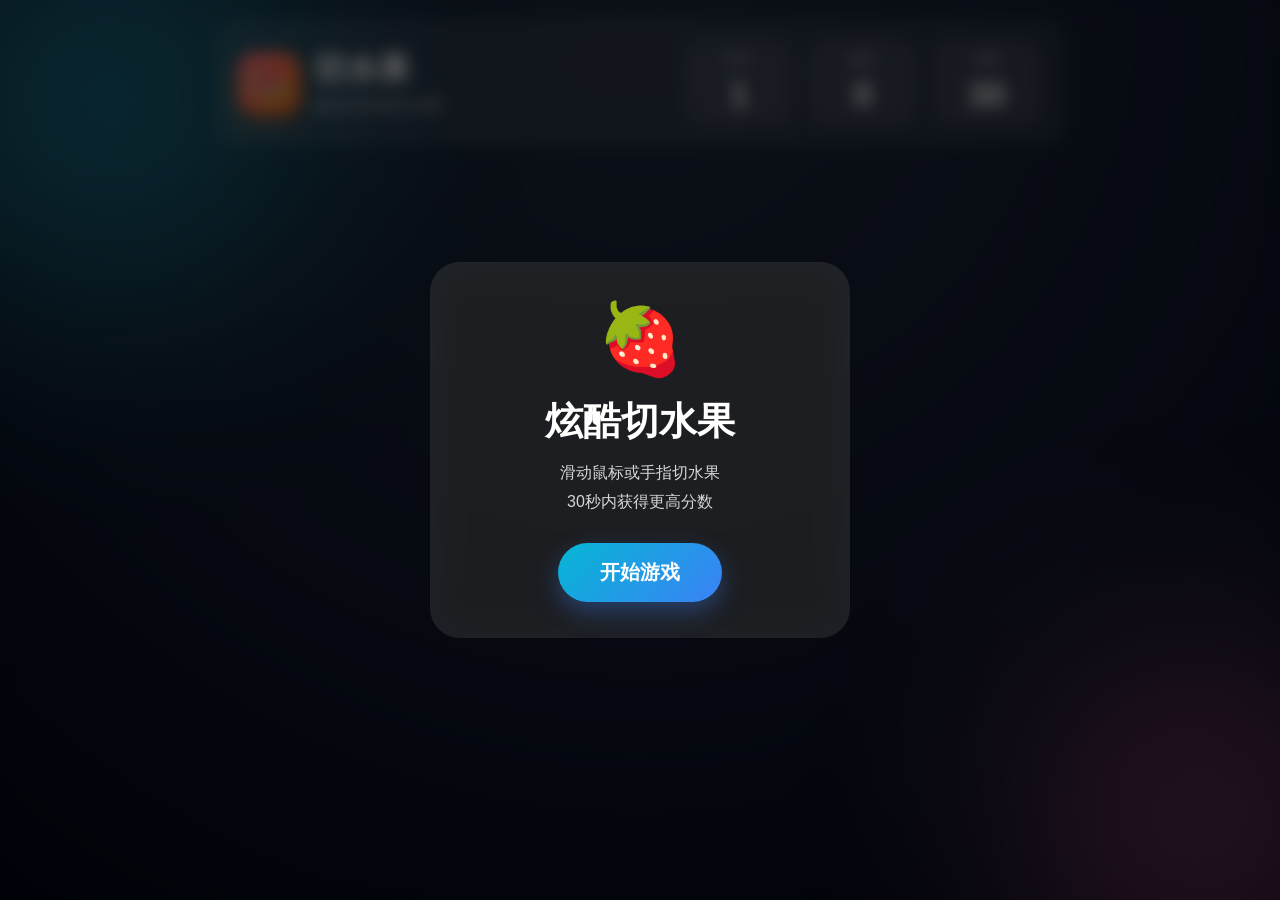
==== 切水果/index.html @ 830398f4 "游戏初始化" ====
<!doctype html>
<html lang="zh-CN">

<head>
  <meta charset="UTF-8" />
  <meta name="viewport" content="width=device-width,initial-scale=1" />
  <title>炫酷切水果</title>

  <style>
    * {
      margin: 0;
      padding: 0;
      box-sizing: border-box;
      user-select: none;
      -webkit-tap-highlight-color: transparent;
    }

    body {
      overflow: hidden;
      font-family: "PingFang SC", sans-serif;
      background: radial-gradient(circle at top, #1e293b, #0f172a 60%, #020617);
      height: 100vh;
    }

    .bg {
      position: fixed;
      inset: 0;
      overflow: hidden;
    }

    .light {
      position: absolute;
      border-radius: 50%;
      filter: blur(120px);
      opacity: .45;
      animation: move 10s infinite alternate;
    }

    .light1 {
      width: 400px;
      height: 400px;
      background: #22d3ee;
      top: -100px;
      left: -100px;
    }

    .light2 {
      width: 350px;
      height: 350px;
      background: #f472b6;
      right: -100px;
      bottom: -100px;
    }

    @keyframes move {
      from {
        transform: translate(0, 0);
      }

      to {
        transform: translate(80px, 60px);
      }
    }

    .top {
      position: fixed;
      top: 20px;
      left: 50%;
      transform: translateX(-50%);
      width: 92%;
      max-width: 850px;
      z-index: 10;
      display: flex;
      justify-content: space-between;
      align-items: center;
      padding: 18px 22px;
      border-radius: 24px;
      background: rgba(255, 255, 255, .08);
      backdrop-filter: blur(18px);
      border: 1px solid rgba(255, 255, 255, .08);
      color: #fff;
    }

    .logo-wrap {
      display: flex;
      align-items: center;
      gap: 14px;
    }

    .logo {
      width: 62px;
      height: 62px;
      border-radius: 18px;
      display: flex;
      justify-content: center;
      align-items: center;
      font-size: 34px;
      background: linear-gradient(135deg, #fb7185, #f97316);
      box-shadow: 0 10px 25px rgba(249, 115, 22, .35);
    }

    .title h1 {
      font-size: 32px;
      font-weight: 900;
    }

    .title p {
      margin-top: 4px;
      color: rgba(255, 255, 255, .7);
    }

    .panel {
      display: flex;
      gap: 14px;
    }

    .card {
      min-width: 110px;
      padding: 12px 18px;
      border-radius: 20px;
      text-align: center;
      background: rgba(255, 255, 255, .08);
    }

    .card-label {
      font-size: 13px;
      opacity: .7;
    }

    .card-value {
      margin-top: 6px;
      font-size: 34px;
      font-weight: bold;
    }

    canvas {
      display: block;
    }

    #trailCanvas {
      position: fixed;
      inset: 0;
      pointer-events: none;
      z-index: 50;
    }

    .modal {
      position: fixed;
      inset: 0;
      z-index: 99;
      display: none;
      justify-content: center;
      align-items: center;
      background: rgba(0, 0, 0, .6);
      backdrop-filter: blur(8px);
    }

    .modal.show {
      display: flex;
    }

    .modal-box {
      width: 420px;
      max-width: 92vw;
      padding: 36px;
      border-radius: 30px;
      text-align: center;
      color: #fff;
      background: rgba(255, 255, 255, .1);
      backdrop-filter: blur(20px);
      animation: pop .28s;
    }

    @keyframes pop {
      from {
        transform: scale(.8);
        opacity: 0;
      }

      to {
        transform: scale(1);
        opacity: 1;
      }
    }

    .modal-icon {
      font-size: 70px;
      margin-bottom: 16px;
    }

    .modal-title {
      font-size: 38px;
      font-weight: 900;
      margin-bottom: 12px;
    }

    .modal-desc {
      line-height: 1.8;
      color: rgba(255, 255, 255, .82);
      margin-bottom: 26px;
    }

    .btn {
      border: none;
      cursor: pointer;
      padding: 16px 42px;
      border-radius: 999px;
      color: #fff;
      font-size: 20px;
      font-weight: bold;
      background: linear-gradient(135deg, #06b6d4, #3b82f6);
      box-shadow: 0 10px 25px rgba(59, 130, 246, .35);
      transition: .2s;
    }

    .btn:hover {
      transform: translateY(-2px) scale(1.03);
    }

    .btn:active {
      transform: scale(.96);
    }

    #nextBtn {
      margin: 20px auto;
      letter-spacing: 5px;
    }

    @media(max-width:700px) {
      .top {
        flex-direction: column;
        gap: 16px;
      }

      .title h1 {
        font-size: 28px;
      }

      .card-value {
        font-size: 28px;
      }
    }
  </style>
</head>

<body>

  <div class="bg">
    <div class="light light1"></div>
    <div class="light light2"></div>
  </div>

  <audio id="bgm" loop preload="auto" src="./bgm.mp3"></audio>
  <audio id="sliceSound" preload="auto" src="./sliceSound.mp3"></audio>
  <audio id="bombSound" preload="auto" src="./bomb.mp3"></audio>

  <div class="top">
    <div class="logo-wrap">
      <div class="logo">🍉</div>
      <div class="title">
        <h1>切水果</h1>
        <p>疯狂滑动切开水果</p>
      </div>
    </div>
    <div class="panel">
      <div class="card">
        <div class="card-label">关卡</div>
        <div class="card-value" id="level">1</div>
      </div>
      <div class="card">
        <div class="card-label">得分</div>
        <div class="card-value" id="score">0</div>
      </div>
      <div class="card">
        <div class="card-label">时间</div>
        <div class="card-value" id="time">30</div>
      </div>
    </div>
  </div>

  <canvas id="game"></canvas>
  <canvas id="trailCanvas"></canvas>

  <div class="modal show" id="startModal">
    <div class="modal-box">
      <div class="modal-icon">🍓</div>
      <div class="modal-title">炫酷切水果</div>
      <div class="modal-desc">
        滑动鼠标或手指切水果<br>30秒内获得更高分数
      </div>
      <button class="btn" id="startBtn">开始游戏</button>
    </div>
  </div>

  <div class="modal" id="endModal">
    <div class="modal-box">
      <div class="modal-icon">🎉</div>
      <div class="modal-title">游戏结束</div>
      <div class="modal-desc" id="finalScore"></div>
      <button class="btn" id="restartBtn">再玩一次</button>
      <button class="btn" id="nextBtn">下一关</button>
    </div>
  </div>

  <script>
    const canvas = document.getElementById("game");
    const ctx = canvas.getContext("2d");
    const trailCanvas = document.getElementById("trailCanvas");
    const tctx = trailCanvas.getContext("2d");
    const levelEl = document.getElementById("level");
    const scoreEl = document.getElementById("score");
    const timeEl = document.getElementById("time");
    const startModal = document.getElementById("startModal");
    const endModal = document.getElementById("endModal");
    const finalScore = document.getElementById("finalScore");
    const bgm = document.getElementById("bgm");
    const sliceSound = document.getElementById("sliceSound");

    let w = window.innerWidth;
    let h = window.innerHeight;

    canvas.width = w; canvas.height = h;
    trailCanvas.width = w; trailCanvas.height = h;

    window.addEventListener("resize", () => {
      w = window.innerWidth;
      h = window.innerHeight;
      canvas.width = w; canvas.height = h;
      trailCanvas.width = w; trailCanvas.height = h;
    });

    const FRUITS = ["🍎", "🍉", "🍓", "🍊", "🥝", "🍍", "🍑"];
    const BOMB_EMOJI = "💣";
    // 最大地雷数量
    let MAX_BOMBS = 0;
    let fruits = [], particles = [], trailPoints = [];
    let level = 1, score = 0, time = 30, playing = false, timer = null, spawnTimer = null;
    let isMoving = false;
    let trailFadeTimer = null;

    class Fruit {
      constructor(isBomb = false) {
        this.x = Math.random() * w;
        this.y = h + 80;
        this.radius = 42 + Math.random() * 12;
        this.vx = (Math.random() - .5) * 6;
        this.vy = -(14 + Math.random() * 4);
        this.gravity = .22;
        this.rotation = 0;
        this.isBomb = isBomb;
        this.emoji = isBomb
          ? BOMB_EMOJI
          : FRUITS[
          Math.floor(
            Math.random() *
            FRUITS.length
          )
          ];
      }

      update() {
        this.x += this.vx;
        this.y += this.vy;
        this.vy += this.gravity;
        this.rotation += .04;
      }

      draw() {
        ctx.save();
        ctx.translate(this.x, this.y);
        ctx.rotate(this.rotation);
        ctx.font = `${this.radius * 1.5}px serif`;
        ctx.textAlign = "center";
        ctx.textBaseline = "middle";
        ctx.fillText(this.emoji, 0, 0);
        ctx.restore();
      }
    }

    class Particle {
      constructor(x, y) {
        this.x = x; this.y = y;
        this.vx = (Math.random() - .5) * 10;
        this.vy = (Math.random() - .5) * 10;
        this.life = 1;
        this.size = 4 + Math.random() * 8;
      }

      update() {
        this.x += this.vx;
        this.y += this.vy;
        this.life -= .03;
      }

      draw() {
        ctx.save();
        ctx.globalAlpha = this.life;
        ctx.beginPath();
        ctx.arc(this.x, this.y, this.size, 0, Math.PI * 2);
        ctx.fillStyle = "#f43f5e";
        ctx.fill();
        ctx.restore();
      }
    }

    function spawnFruit() {
      if (!playing) return;
      // 普通水果
      fruits.push(
        new Fruit()
      );
      // 20%概率生成地雷
      if (Math.random() < 0.2) {
        // 当前地雷数量
        const bombCount =
          fruits.filter(
            f => f.isBomb
          ).length;
        // 限制最大地雷数量
        if (bombCount < MAX_BOMBS) {
          spawnBombs(1);
        }
      }
      const min = 200;
      const max = 800;
      const delay =
        Math.floor(
          Math.random() *
          (max - min + 1)
        ) + min;
      spawnTimer =
        setTimeout(
          spawnFruit,
          delay
        );
    }

    function spawnBombs(count = 1) {
      if (!playing) return;
      for (let i = 0; i < count; i++) {
        fruits.push(
          new Fruit(true)
        );
      }
    }

    function drawTrail() {
      tctx.clearRect(0, 0, w, h);
      if (trailPoints.length < 2) return;

      tctx.lineCap = "round";
      tctx.lineJoin = "round";
      tctx.shadowBlur = 30;
      tctx.shadowColor = "rgba(255,255,255,.9)";

      // 使用贝塞尔曲线绘制平滑轨迹
      tctx.beginPath();
      tctx.moveTo(trailPoints[0].x, trailPoints[0].y);

      for (let i = 1; i < trailPoints.length - 1; i++) {
        const p1 = trailPoints[i];
        const p2 = trailPoints[i + 1];
        const midX = (p1.x + p2.x) / 2;
        const midY = (p1.y + p2.y) / 2;
        tctx.quadraticCurveTo(p1.x, p1.y, midX, midY);
      }

      // 连接最后一个点
      const last = trailPoints[trailPoints.length - 1];
      tctx.lineTo(last.x, last.y);

      // 渐变透明度
      const alpha = Math.min(1, trailPoints.length / 10);
      tctx.strokeStyle = `rgba(255,255,255,${alpha})`;
      tctx.lineWidth = 6;
      tctx.stroke();

      // 内部高光线
      tctx.beginPath();
      tctx.moveTo(trailPoints[0].x, trailPoints[0].y);
      for (let i = 1; i < trailPoints.length - 1; i++) {
        const p1 = trailPoints[i];
        const p2 = trailPoints[i + 1];
        const midX = (p1.x + p2.x) / 2;
        const midY = (p1.y + p2.y) / 2;
        tctx.quadraticCurveTo(p1.x, p1.y, midX, midY);
      }
      tctx.lineTo(last.x, last.y);
      tctx.strokeStyle = `rgba(255,255,255,${alpha * .6})`;
      tctx.lineWidth = 2;
      tctx.stroke();

      // 自动淡出
      if (!isMoving && trailPoints.length > 0) {
        trailPoints.shift();
      }
    }

    function slice(x, y) {
      if (!playing) return;
      fruits.forEach((fruit, index) => {
        const dx =
          x - fruit.x;

        const dy =
          y - fruit.y;

        const distance =
          Math.sqrt(
            dx * dx +
            dy * dy
          );

        if (distance < fruit.radius) {

          /* ======================
             切到地雷
          ====================== */
          if (fruit.isBomb) {

            playBomb();

            createExplosion(
              fruit.x,
              fruit.y
            );

            fruits.splice(index, 1);

            setTimeout(() => {

              endGame();

            }, 500);

            return;
          }

          /* ======================
             正常水果
          ====================== */
          score++;

          scoreEl.textContent =
            score;
          playSlice();
          createJuice(
            fruit.x,
            fruit.y
          );
          fruits.splice(index, 1);
        }
      });
    }

    function createJuice(x, y) {
      for (let i = 0; i < 16; i++) {
        particles.push(new Particle(x, y));
      }
    }

    /* ======================
   爆炸特效
====================== */
    function createExplosion(x, y) {
      for (let i = 0; i < 40; i++) {
        particles.push({
          x,
          y,
          vx:
            (Math.random() - .5) * 18,
          vy:
            (Math.random() - .5) * 18,
          life: 1,
          size:
            6 + Math.random() * 12,
          color:
            Math.random() > .5
              ? "#f97316"
              : "#ef4444",
          update() {
            this.x += this.vx;
            this.y += this.vy;
            this.life -= .025;
          },
          draw() {
            ctx.save();
            ctx.globalAlpha =
              this.life;
            ctx.beginPath();
            ctx.arc(
              this.x,
              this.y,
              this.size,
              0,
              Math.PI * 2
            );
            ctx.fillStyle =
              this.color;
            ctx.fill();
            ctx.restore();
          }
        });
      }
    }

    function playSlice() {
      const audio = new Audio("./sliceSound.mp3");
      audio.volume = .5;
      audio.play().catch(() => { });
    }

    /* ======================
   地雷爆炸音效
====================== */
    function playBomb() {
      const audio =
        new Audio("./bomb.mp3");
      audio.volume = .7;
      audio.play().catch(() => { });
    }

    function animate() {
      ctx.clearRect(0, 0, w, h);

      fruits.forEach((fruit, index) => {
        fruit.update();
        fruit.draw();
        if (fruit.y > h + 150) fruits.splice(index, 1);
      });

      particles.forEach((p, index) => {
        p.update();
        p.draw();
        if (p.life <= 0) particles.splice(index, 1);
      });

      drawTrail();
      requestAnimationFrame(animate);
    }

    function startGame() {
      clearInterval(timer);
      clearTimeout(spawnTimer);

      playing = true;
      score = 0; time = 30;
      fruits = []; particles = []; trailPoints = [];
      scoreEl.textContent = score;
      timeEl.textContent = time;

      startModal.classList.remove("show");
      endModal.classList.remove("show");

      bgm.currentTime = 0;
      bgm.volume = .35;
      bgm.play().catch(() => { });

      spawnFruit();

      timer = setInterval(() => {
        time--;
        timeEl.textContent = time;
        if (time <= 0) endGame();
      }, 1000);
    }

    function endGame(hitBomb = false) {
      playing = false;
      clearInterval(timer);
      clearTimeout(spawnTimer);
      bgm.pause();
      if (hitBomb) {
        finalScore.innerHTML = `
          <div style="
            font-size:34px;
            margin-bottom:12px;
            color:#ef4444;
          ">
            💥 BOOM！
          </div>

          <div>
            你切到了地雷
          </div>

          <div style="
            font-size:72px;
            font-weight:900;
            color:#fde047;
            margin:12px 0;
          ">
            ${score}
          </div>
        `;
        endModal.classList.add("show");
        return;
      }
      const leveler =
        score >= 40 ? "🔥 水果战神" :
          score >= 25 ? "⚡ 切水果大师" :
            score >= 15 ? "🎯 水果达人" :
              "😊 再接再厉";

      finalScore.innerHTML = `
    <div style="font-size:24px; margin-bottom:12px;">${leveler}</div>
    <div>最终得分</div>
    <div style="font-size:72px; font-weight:900; color:#fde047; margin:12px 0;">${score}</div>
  `;
      if (score >= 15) {
        document.getElementById("nextBtn").style.display = "block";
      } else {
        document.getElementById("nextBtn").style.display = "none";
      }
      endModal.classList.add("show");
    }

    function nextLevel() {
      level++;
      MAX_BOMBS = level - 1;
      levelEl.textContent = level;
      startGame();
    }

    function handleMove(x, y) {
      isMoving = true;
      trailPoints.push({ x, y });

      // 限制轨迹点数量
      if (trailPoints.length > 20) trailPoints.shift();

      slice(x, y);

      // 清除之前的淡出定时器
      clearTimeout(trailFadeTimer);

      // 停止移动后开始淡出
      trailFadeTimer = setTimeout(() => {
        isMoving = false;
      }, 80);
    }

    // 鼠标事件
    window.addEventListener("mousemove", e => handleMove(e.clientX, e.clientY));
    window.addEventListener("mousedown", () => { trailPoints = []; isMoving = true; });
    window.addEventListener("mouseup", () => { isMoving = false; });

    // 触摸事件
    window.addEventListener("touchmove", e => {
      const t = e.touches[0];
      handleMove(t.clientX, t.clientY);
    }, { passive: false });
    window.addEventListener("touchstart", () => { trailPoints = []; isMoving = true; });
    window.addEventListener("touchend", () => { isMoving = false; });

    document.getElementById("startBtn").addEventListener("click", startGame);
    document.getElementById("restartBtn").addEventListener("click", startGame);
    document.getElementById("nextBtn").addEventListener("click", nextLevel);
    animate();
  </script>

</body>

</html>

</html>
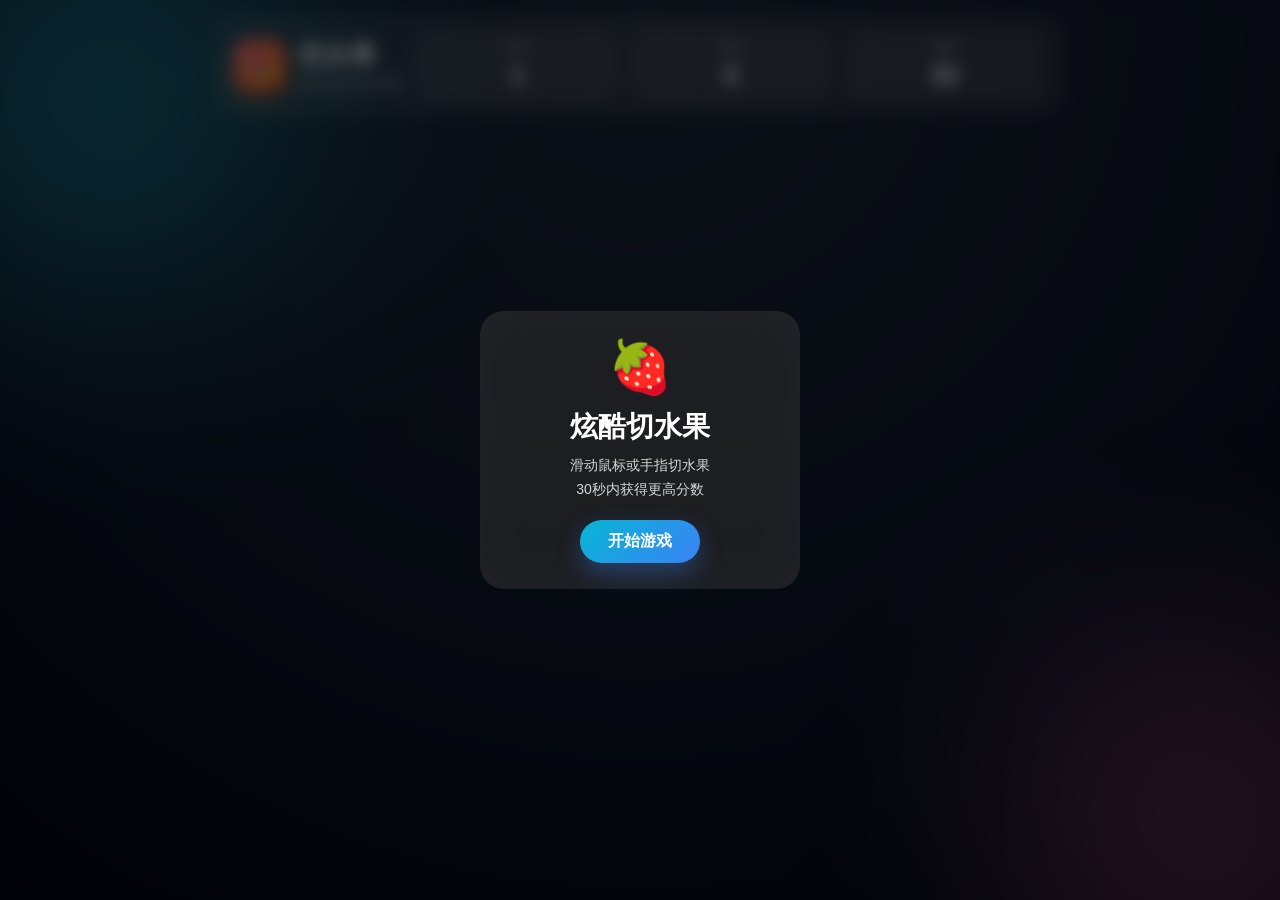
==== commit 08c5f6c9: "体验优化" ====
--- a/切水果/index.html
+++ b/切水果/index.html
@@ -1,766 +1,883 @@
 <!doctype html>
 <html lang="zh-CN">
-
-<head>
-  <meta charset="UTF-8" />
-  <meta name="viewport" content="width=device-width,initial-scale=1" />
-  <title>炫酷切水果</title>
-
-  <style>
-    * {
-      margin: 0;
-      padding: 0;
-      box-sizing: border-box;
-      user-select: none;
-      -webkit-tap-highlight-color: transparent;
-    }
-
-    body {
-      overflow: hidden;
-      font-family: "PingFang SC", sans-serif;
-      background: radial-gradient(circle at top, #1e293b, #0f172a 60%, #020617);
-      height: 100vh;
-    }
-
-    .bg {
-      position: fixed;
-      inset: 0;
-      overflow: hidden;
-    }
-
-    .light {
-      position: absolute;
-      border-radius: 50%;
-      filter: blur(120px);
-      opacity: .45;
-      animation: move 10s infinite alternate;
-    }
-
-    .light1 {
-      width: 400px;
-      height: 400px;
-      background: #22d3ee;
-      top: -100px;
-      left: -100px;
-    }
-
-    .light2 {
-      width: 350px;
-      height: 350px;
-      background: #f472b6;
-      right: -100px;
-      bottom: -100px;
-    }
-
-    @keyframes move {
-      from {
-        transform: translate(0, 0);
-      }
-
-      to {
-        transform: translate(80px, 60px);
-      }
-    }
-
-    .top {
-      position: fixed;
-      top: 20px;
-      left: 50%;
-      transform: translateX(-50%);
-      width: 92%;
-      max-width: 850px;
-      z-index: 10;
-      display: flex;
-      justify-content: space-between;
-      align-items: center;
-      padding: 18px 22px;
-      border-radius: 24px;
-      background: rgba(255, 255, 255, .08);
-      backdrop-filter: blur(18px);
-      border: 1px solid rgba(255, 255, 255, .08);
-      color: #fff;
-    }
-
-    .logo-wrap {
-      display: flex;
-      align-items: center;
-      gap: 14px;
-    }
-
-    .logo {
-      width: 62px;
-      height: 62px;
-      border-radius: 18px;
-      display: flex;
-      justify-content: center;
-      align-items: center;
-      font-size: 34px;
-      background: linear-gradient(135deg, #fb7185, #f97316);
-      box-shadow: 0 10px 25px rgba(249, 115, 22, .35);
-    }
-
-    .title h1 {
-      font-size: 32px;
-      font-weight: 900;
-    }
-
-    .title p {
-      margin-top: 4px;
-      color: rgba(255, 255, 255, .7);
-    }
-
-    .panel {
-      display: flex;
-      gap: 14px;
-    }
-
-    .card {
-      min-width: 110px;
-      padding: 12px 18px;
-      border-radius: 20px;
-      text-align: center;
-      background: rgba(255, 255, 255, .08);
-    }
-
-    .card-label {
-      font-size: 13px;
-      opacity: .7;
-    }
-
-    .card-value {
-      margin-top: 6px;
-      font-size: 34px;
-      font-weight: bold;
-    }
-
-    canvas {
-      display: block;
-    }
-
-    #trailCanvas {
-      position: fixed;
-      inset: 0;
-      pointer-events: none;
-      z-index: 50;
-    }
-
-    .modal {
-      position: fixed;
-      inset: 0;
-      z-index: 99;
-      display: none;
-      justify-content: center;
-      align-items: center;
-      background: rgba(0, 0, 0, .6);
-      backdrop-filter: blur(8px);
-    }
-
-    .modal.show {
-      display: flex;
-    }
-
-    .modal-box {
-      width: 420px;
-      max-width: 92vw;
-      padding: 36px;
-      border-radius: 30px;
-      text-align: center;
-      color: #fff;
-      background: rgba(255, 255, 255, .1);
-      backdrop-filter: blur(20px);
-      animation: pop .28s;
-    }
-
-    @keyframes pop {
-      from {
-        transform: scale(.8);
-        opacity: 0;
-      }
-
-      to {
-        transform: scale(1);
-        opacity: 1;
-      }
-    }
-
-    .modal-icon {
-      font-size: 70px;
-      margin-bottom: 16px;
-    }
-
-    .modal-title {
-      font-size: 38px;
-      font-weight: 900;
-      margin-bottom: 12px;
-    }
-
-    .modal-desc {
-      line-height: 1.8;
-      color: rgba(255, 255, 255, .82);
-      margin-bottom: 26px;
-    }
-
-    .btn {
-      border: none;
-      cursor: pointer;
-      padding: 16px 42px;
-      border-radius: 999px;
-      color: #fff;
-      font-size: 20px;
-      font-weight: bold;
-      background: linear-gradient(135deg, #06b6d4, #3b82f6);
-      box-shadow: 0 10px 25px rgba(59, 130, 246, .35);
-      transition: .2s;
-    }
-
-    .btn:hover {
-      transform: translateY(-2px) scale(1.03);
-    }
-
-    .btn:active {
-      transform: scale(.96);
-    }
-
-    #nextBtn {
-      margin: 20px auto;
-      letter-spacing: 5px;
-    }
-
-    @media(max-width:700px) {
+  <head>
+    <meta charset="UTF-8" />
+    <meta name="viewport" content="width=device-width,initial-scale=1" />
+    <title>炫酷切水果</title>
+
+    <style>
+      * {
+        margin: 0;
+        padding: 0;
+        box-sizing: border-box;
+        user-select: none;
+        -webkit-tap-highlight-color: transparent;
+      }
+
+      body {
+        overflow: hidden;
+        font-family: "PingFang SC", sans-serif;
+        background: radial-gradient(
+          circle at top,
+          #1e293b,
+          #0f172a 60%,
+          #020617
+        );
+        height: 100vh;
+      }
+
+      .bg {
+        position: fixed;
+        inset: 0;
+        overflow: hidden;
+      }
+
+      .light {
+        position: absolute;
+        border-radius: 50%;
+        filter: blur(120px);
+        opacity: 0.45;
+        animation: move 10s infinite alternate;
+      }
+
+      .light1 {
+        width: 400px;
+        height: 400px;
+        background: #22d3ee;
+        top: -100px;
+        left: -100px;
+      }
+
+      .light2 {
+        width: 350px;
+        height: 350px;
+        background: #f472b6;
+        right: -100px;
+        bottom: -100px;
+      }
+
+      @keyframes move {
+        from {
+          transform: translate(0, 0);
+        }
+
+        to {
+          transform: translate(80px, 60px);
+        }
+      }
+
       .top {
-        flex-direction: column;
-        gap: 16px;
+        position: fixed;
+        top: 14px;
+        left: 50%;
+        transform: translateX(-50%);
+        width: calc(100% - 24px);
+        max-width: 850px;
+        z-index: 10;
+        display: flex;
+        justify-content: space-between;
+        align-items: center;
+        gap: 14px;
+        padding: 14px 18px;
+        border-radius: 22px;
+        background: rgba(255, 255, 255, 0.08);
+        backdrop-filter: blur(18px);
+        border: 1px solid rgba(255, 255, 255, 0.08);
+        color: #fff;
+        overflow: hidden;
+      }
+
+      .logo-wrap {
+        display: flex;
+        align-items: center;
+        gap: 12px;
+        flex-shrink: 0;
+      }
+
+      .logo {
+        width: 52px;
+        height: 52px;
+        border-radius: 16px;
+        display: flex;
+        justify-content: center;
+        align-items: center;
+        font-size: 28px;
+        background: linear-gradient(135deg, #fb7185, #f97316);
+        box-shadow: 0 10px 25px rgba(249, 115, 22, 0.35);
+        flex-shrink: 0;
       }
 
       .title h1 {
+        font-size: 26px;
+        font-weight: 900;
+        white-space: nowrap;
+      }
+
+      .title p {
+        margin-top: 2px;
+        font-size: 13px;
+        color: rgba(255, 255, 255, 0.7);
+        white-space: nowrap;
+      }
+
+      .panel {
+        display: flex;
+        gap: 10px;
+        flex: 1;
+        min-width: 0;
+        justify-content: flex-end;
+      }
+
+      .card {
+        flex: 1;
+        min-width: 0;
+        padding: 10px 8px;
+        border-radius: 16px;
+        text-align: center;
+        background: rgba(255, 255, 255, 0.08);
+      }
+
+      .card-label {
+        font-size: 12px;
+        opacity: 0.7;
+        white-space: nowrap;
+      }
+
+      .card-value {
+        margin-top: 4px;
+        font-size: 26px;
+        font-weight: bold;
+      }
+
+      canvas {
+        display: block;
+      }
+
+      #trailCanvas {
+        position: fixed;
+        inset: 0;
+        pointer-events: none;
+        z-index: 50;
+      }
+
+      .modal {
+        position: fixed;
+        inset: 0;
+        z-index: 99;
+        display: none;
+        justify-content: center;
+        align-items: center;
+        background: rgba(0, 0, 0, 0.6);
+        backdrop-filter: blur(8px);
+      }
+
+      .modal.show {
+        display: flex;
+      }
+
+      .modal-box {
+        width: 320px;
+        max-width: 88vw;
+        padding: 26px 22px;
+        border-radius: 24px;
+        text-align: center;
+        color: #fff;
+        background: rgba(255, 255, 255, 0.1);
+        backdrop-filter: blur(20px);
+        animation: pop 0.28s;
+      }
+
+      @keyframes pop {
+        from {
+          transform: scale(0.8);
+          opacity: 0;
+        }
+
+        to {
+          transform: scale(1);
+          opacity: 1;
+        }
+      }
+
+      .modal-icon {
+        font-size: 52px;
+        margin-bottom: 10px;
+      }
+
+      .modal-title {
         font-size: 28px;
-      }
-
-      .card-value {
-        font-size: 28px;
-      }
-    }
-  </style>
-</head>
-
-<body>
-
-  <div class="bg">
-    <div class="light light1"></div>
-    <div class="light light2"></div>
-  </div>
-
-  <audio id="bgm" loop preload="auto" src="./bgm.mp3"></audio>
-  <audio id="sliceSound" preload="auto" src="./sliceSound.mp3"></audio>
-  <audio id="bombSound" preload="auto" src="./bomb.mp3"></audio>
-
-  <div class="top">
-    <div class="logo-wrap">
-      <div class="logo">🍉</div>
-      <div class="title">
-        <h1>切水果</h1>
-        <p>疯狂滑动切开水果</p>
+        font-weight: 900;
+        margin-bottom: 8px;
+      }
+
+      .modal-desc {
+        line-height: 1.7;
+        color: rgba(255, 255, 255, 0.82);
+        margin-bottom: 18px;
+        font-size: 14px;
+      }
+
+      .btn {
+        border: none;
+        cursor: pointer;
+        padding: 11px 28px;
+        border-radius: 999px;
+        color: #fff;
+        font-size: 16px;
+        font-weight: bold;
+        background: linear-gradient(135deg, #06b6d4, #3b82f6);
+        box-shadow: 0 10px 25px rgba(59, 130, 246, 0.35);
+        transition: 0.2s;
+        display: inline-block;
+      }
+
+      .btn:hover {
+        transform: translateY(-2px) scale(1.03);
+      }
+
+      .btn:active {
+        transform: scale(0.96);
+      }
+
+      #nextBtn {
+        margin: 14px auto 0;
+        letter-spacing: 3px;
+        display: block;
+      }
+
+      @media (max-width: 700px) {
+        .top {
+          flex-direction: column;
+          align-items: stretch;
+          gap: 12px;
+          padding: 12px 14px;
+        }
+
+        .logo-wrap {
+          justify-content: center;
+        }
+
+        .logo {
+          width: 44px;
+          height: 44px;
+          font-size: 24px;
+        }
+
+        .title h1 {
+          font-size: 22px;
+        }
+
+        .title p {
+          font-size: 12px;
+        }
+
+        .panel {
+          gap: 8px;
+          justify-content: stretch;
+        }
+
+        .card-value {
+          font-size: 22px;
+        }
+
+        .modal-box {
+          width: 280px;
+          padding: 22px 18px;
+          border-radius: 20px;
+        }
+
+        .modal-icon {
+          font-size: 44px;
+          margin-bottom: 6px;
+        }
+
+        .modal-title {
+          font-size: 22px;
+        }
+
+        .modal-desc {
+          font-size: 13px;
+          margin-bottom: 14px;
+        }
+
+        .btn {
+          padding: 10px 22px;
+          font-size: 15px;
+        }
+      }
+
+      @media (max-width: 420px) {
+        .top {
+          padding: 10px 12px;
+          border-radius: 18px;
+          top: 8px;
+        }
+
+        .logo {
+          width: 38px;
+          height: 38px;
+          border-radius: 12px;
+          font-size: 20px;
+        }
+
+        .logo-wrap {
+          gap: 8px;
+        }
+
+        .title h1 {
+          font-size: 18px;
+        }
+
+        .title p {
+          font-size: 11px;
+        }
+
+        .panel {
+          gap: 6px;
+        }
+
+        .card {
+          padding: 8px 4px;
+          border-radius: 14px;
+        }
+
+        .card-label {
+          font-size: 11px;
+        }
+
+        .card-value {
+          margin-top: 2px;
+          font-size: 18px;
+        }
+
+        .modal-box {
+          width: 250px;
+          padding: 18px 14px;
+          border-radius: 18px;
+        }
+
+        .modal-icon {
+          font-size: 38px;
+          margin-bottom: 4px;
+        }
+
+        .modal-title {
+          font-size: 20px;
+          margin-bottom: 6px;
+        }
+
+        .modal-desc {
+          font-size: 12px;
+          margin-bottom: 12px;
+          line-height: 1.6;
+        }
+
+        .btn {
+          padding: 9px 18px;
+          font-size: 14px;
+        }
+      }
+    </style>
+  </head>
+
+  <body>
+    <div class="bg">
+      <div class="light light1"></div>
+      <div class="light light2"></div>
+    </div>
+
+    <audio id="bgm" loop preload="auto" src="./bgm.mp3"></audio>
+    <audio id="sliceSound" preload="auto" src="./sliceSound.mp3"></audio>
+    <audio id="bombSound" preload="auto" src="./bomb.mp3"></audio>
+
+    <div class="top">
+      <div class="logo-wrap">
+        <div class="logo">🍉</div>
+        <div class="title">
+          <h1>切水果</h1>
+          <p>疯狂滑动切开水果</p>
+        </div>
+      </div>
+      <div class="panel">
+        <div class="card">
+          <div class="card-label">关卡</div>
+          <div class="card-value" id="level">1</div>
+        </div>
+        <div class="card">
+          <div class="card-label">得分</div>
+          <div class="card-value" id="score">0</div>
+        </div>
+        <div class="card">
+          <div class="card-label">时间</div>
+          <div class="card-value" id="time">30</div>
+        </div>
       </div>
     </div>
-    <div class="panel">
-      <div class="card">
-        <div class="card-label">关卡</div>
-        <div class="card-value" id="level">1</div>
-      </div>
-      <div class="card">
-        <div class="card-label">得分</div>
-        <div class="card-value" id="score">0</div>
-      </div>
-      <div class="card">
-        <div class="card-label">时间</div>
-        <div class="card-value" id="time">30</div>
+
+    <canvas id="game"></canvas>
+    <canvas id="trailCanvas"></canvas>
+
+    <div class="modal show" id="startModal">
+      <div class="modal-box">
+        <div class="modal-icon">🍓</div>
+        <div class="modal-title">炫酷切水果</div>
+        <div class="modal-desc">
+          滑动鼠标或手指切水果<br />30秒内获得更高分数
+        </div>
+        <button class="btn" id="startBtn">开始游戏</button>
       </div>
     </div>
-  </div>
-
-  <canvas id="game"></canvas>
-  <canvas id="trailCanvas"></canvas>
-
-  <div class="modal show" id="startModal">
-    <div class="modal-box">
-      <div class="modal-icon">🍓</div>
-      <div class="modal-title">炫酷切水果</div>
-      <div class="modal-desc">
-        滑动鼠标或手指切水果<br>30秒内获得更高分数
+
+    <div class="modal" id="endModal">
+      <div class="modal-box">
+        <div class="modal-icon">🎉</div>
+        <div class="modal-title">游戏结束</div>
+        <div class="modal-desc" id="finalScore"></div>
+        <button class="btn" id="restartBtn">再玩一次</button>
+        <button class="btn" id="nextBtn">下一关</button>
       </div>
-      <button class="btn" id="startBtn">开始游戏</button>
     </div>
-  </div>
-
-  <div class="modal" id="endModal">
-    <div class="modal-box">
-      <div class="modal-icon">🎉</div>
-      <div class="modal-title">游戏结束</div>
-      <div class="modal-desc" id="finalScore"></div>
-      <button class="btn" id="restartBtn">再玩一次</button>
-      <button class="btn" id="nextBtn">下一关</button>
-    </div>
-  </div>
-
-  <script>
-    const canvas = document.getElementById("game");
-    const ctx = canvas.getContext("2d");
-    const trailCanvas = document.getElementById("trailCanvas");
-    const tctx = trailCanvas.getContext("2d");
-    const levelEl = document.getElementById("level");
-    const scoreEl = document.getElementById("score");
-    const timeEl = document.getElementById("time");
-    const startModal = document.getElementById("startModal");
-    const endModal = document.getElementById("endModal");
-    const finalScore = document.getElementById("finalScore");
-    const bgm = document.getElementById("bgm");
-    const sliceSound = document.getElementById("sliceSound");
-
-    let w = window.innerWidth;
-    let h = window.innerHeight;
-
-    canvas.width = w; canvas.height = h;
-    trailCanvas.width = w; trailCanvas.height = h;
-
-    window.addEventListener("resize", () => {
-      w = window.innerWidth;
-      h = window.innerHeight;
-      canvas.width = w; canvas.height = h;
-      trailCanvas.width = w; trailCanvas.height = h;
-    });
-
-    const FRUITS = ["🍎", "🍉", "🍓", "🍊", "🥝", "🍍", "🍑"];
-    const BOMB_EMOJI = "💣";
-    // 最大地雷数量
-    let MAX_BOMBS = 0;
-    let fruits = [], particles = [], trailPoints = [];
-    let level = 1, score = 0, time = 30, playing = false, timer = null, spawnTimer = null;
-    let isMoving = false;
-    let trailFadeTimer = null;
-
-    class Fruit {
-      constructor(isBomb = false) {
-        this.x = Math.random() * w;
-        this.y = h + 80;
-        this.radius = 42 + Math.random() * 12;
-        this.vx = (Math.random() - .5) * 6;
-        this.vy = -(14 + Math.random() * 4);
-        this.gravity = .22;
-        this.rotation = 0;
-        this.isBomb = isBomb;
-        this.emoji = isBomb
-          ? BOMB_EMOJI
-          : FRUITS[
-          Math.floor(
-            Math.random() *
-            FRUITS.length
-          )
-          ];
-      }
-
-      update() {
-        this.x += this.vx;
-        this.y += this.vy;
-        this.vy += this.gravity;
-        this.rotation += .04;
-      }
-
-      draw() {
-        ctx.save();
-        ctx.translate(this.x, this.y);
-        ctx.rotate(this.rotation);
-        ctx.font = `${this.radius * 1.5}px serif`;
-        ctx.textAlign = "center";
-        ctx.textBaseline = "middle";
-        ctx.fillText(this.emoji, 0, 0);
-        ctx.restore();
-      }
-    }
-
-    class Particle {
-      constructor(x, y) {
-        this.x = x; this.y = y;
-        this.vx = (Math.random() - .5) * 10;
-        this.vy = (Math.random() - .5) * 10;
-        this.life = 1;
-        this.size = 4 + Math.random() * 8;
-      }
-
-      update() {
-        this.x += this.vx;
-        this.y += this.vy;
-        this.life -= .03;
-      }
-
-      draw() {
-        ctx.save();
-        ctx.globalAlpha = this.life;
-        ctx.beginPath();
-        ctx.arc(this.x, this.y, this.size, 0, Math.PI * 2);
-        ctx.fillStyle = "#f43f5e";
-        ctx.fill();
-        ctx.restore();
-      }
-    }
-
-    function spawnFruit() {
-      if (!playing) return;
-      // 普通水果
-      fruits.push(
-        new Fruit()
-      );
-      // 20%概率生成地雷
-      if (Math.random() < 0.2) {
-        // 当前地雷数量
-        const bombCount =
-          fruits.filter(
-            f => f.isBomb
-          ).length;
-        // 限制最大地雷数量
-        if (bombCount < MAX_BOMBS) {
-          spawnBombs(1);
-        }
-      }
-      const min = 200;
-      const max = 800;
-      const delay =
-        Math.floor(
-          Math.random() *
-          (max - min + 1)
-        ) + min;
-      spawnTimer =
-        setTimeout(
-          spawnFruit,
-          delay
-        );
-    }
-
-    function spawnBombs(count = 1) {
-      if (!playing) return;
-      for (let i = 0; i < count; i++) {
-        fruits.push(
-          new Fruit(true)
-        );
-      }
-    }
-
-    function drawTrail() {
-      tctx.clearRect(0, 0, w, h);
-      if (trailPoints.length < 2) return;
-
-      tctx.lineCap = "round";
-      tctx.lineJoin = "round";
-      tctx.shadowBlur = 30;
-      tctx.shadowColor = "rgba(255,255,255,.9)";
-
-      // 使用贝塞尔曲线绘制平滑轨迹
-      tctx.beginPath();
-      tctx.moveTo(trailPoints[0].x, trailPoints[0].y);
-
-      for (let i = 1; i < trailPoints.length - 1; i++) {
-        const p1 = trailPoints[i];
-        const p2 = trailPoints[i + 1];
-        const midX = (p1.x + p2.x) / 2;
-        const midY = (p1.y + p2.y) / 2;
-        tctx.quadraticCurveTo(p1.x, p1.y, midX, midY);
-      }
-
-      // 连接最后一个点
-      const last = trailPoints[trailPoints.length - 1];
-      tctx.lineTo(last.x, last.y);
-
-      // 渐变透明度
-      const alpha = Math.min(1, trailPoints.length / 10);
-      tctx.strokeStyle = `rgba(255,255,255,${alpha})`;
-      tctx.lineWidth = 6;
-      tctx.stroke();
-
-      // 内部高光线
-      tctx.beginPath();
-      tctx.moveTo(trailPoints[0].x, trailPoints[0].y);
-      for (let i = 1; i < trailPoints.length - 1; i++) {
-        const p1 = trailPoints[i];
-        const p2 = trailPoints[i + 1];
-        const midX = (p1.x + p2.x) / 2;
-        const midY = (p1.y + p2.y) / 2;
-        tctx.quadraticCurveTo(p1.x, p1.y, midX, midY);
-      }
-      tctx.lineTo(last.x, last.y);
-      tctx.strokeStyle = `rgba(255,255,255,${alpha * .6})`;
-      tctx.lineWidth = 2;
-      tctx.stroke();
-
-      // 自动淡出
-      if (!isMoving && trailPoints.length > 0) {
-        trailPoints.shift();
-      }
-    }
-
-    function slice(x, y) {
-      if (!playing) return;
-      fruits.forEach((fruit, index) => {
-        const dx =
-          x - fruit.x;
-
-        const dy =
-          y - fruit.y;
-
-        const distance =
-          Math.sqrt(
-            dx * dx +
-            dy * dy
-          );
-
-        if (distance < fruit.radius) {
-
-          /* ======================
+
+    <script>
+      const canvas = document.getElementById("game");
+      const ctx = canvas.getContext("2d");
+      const trailCanvas = document.getElementById("trailCanvas");
+      const tctx = trailCanvas.getContext("2d");
+      const levelEl = document.getElementById("level");
+      const scoreEl = document.getElementById("score");
+      const timeEl = document.getElementById("time");
+      const startModal = document.getElementById("startModal");
+      const endModal = document.getElementById("endModal");
+      const finalScore = document.getElementById("finalScore");
+      const bgm = document.getElementById("bgm");
+      const sliceSound = document.getElementById("sliceSound");
+
+      let w = window.innerWidth;
+      let h = window.innerHeight;
+
+      canvas.width = w;
+      canvas.height = h;
+      trailCanvas.width = w;
+      trailCanvas.height = h;
+
+      window.addEventListener("resize", () => {
+        w = window.innerWidth;
+        h = window.innerHeight;
+        canvas.width = w;
+        canvas.height = h;
+        trailCanvas.width = w;
+        trailCanvas.height = h;
+      });
+
+      const FRUITS = ["🍎", "🍉", "🍓", "🍊", "🥝", "🍍", "🍑"];
+      const BOMB_EMOJI = "💣";
+      // 最大地雷数量
+      let MAX_BOMBS = 0;
+      let fruits = [],
+        particles = [],
+        trailPoints = [];
+      let level = 1,
+        score = 0,
+        time = 30,
+        playing = false,
+        timer = null,
+        spawnTimer = null;
+      let isMoving = false;
+      let trailFadeTimer = null;
+
+      class Fruit {
+        constructor(isBomb = false) {
+          this.x = Math.random() * w;
+          this.y = h + 80;
+          this.radius = 42 + Math.random() * 12;
+          this.vx = (Math.random() - 0.5) * 6;
+          this.vy = -(14 + Math.random() * 4);
+          this.gravity = 0.22;
+          this.rotation = 0;
+          this.isBomb = isBomb;
+          this.emoji = isBomb
+            ? BOMB_EMOJI
+            : FRUITS[Math.floor(Math.random() * FRUITS.length)];
+        }
+
+        update() {
+          this.x += this.vx;
+          this.y += this.vy;
+          this.vy += this.gravity;
+          this.rotation += 0.04;
+        }
+
+        draw() {
+          ctx.save();
+          ctx.translate(this.x, this.y);
+          ctx.rotate(this.rotation);
+          ctx.font = `${this.radius * 1.5}px serif`;
+          ctx.textAlign = "center";
+          ctx.textBaseline = "middle";
+          ctx.fillText(this.emoji, 0, 0);
+          ctx.restore();
+        }
+      }
+
+      class Particle {
+        constructor(x, y) {
+          this.x = x;
+          this.y = y;
+          this.vx = (Math.random() - 0.5) * 10;
+          this.vy = (Math.random() - 0.5) * 10;
+          this.life = 1;
+          this.size = 4 + Math.random() * 8;
+        }
+
+        update() {
+          this.x += this.vx;
+          this.y += this.vy;
+          this.life -= 0.03;
+        }
+
+        draw() {
+          ctx.save();
+          ctx.globalAlpha = this.life;
+          ctx.beginPath();
+          ctx.arc(this.x, this.y, this.size, 0, Math.PI * 2);
+          ctx.fillStyle = "#f43f5e";
+          ctx.fill();
+          ctx.restore();
+        }
+      }
+
+      function spawnFruit() {
+        if (!playing) return;
+        // 普通水果
+        fruits.push(new Fruit());
+        // 20%概率生成地雷
+        if (Math.random() < 0.2) {
+          // 当前地雷数量
+          const bombCount = fruits.filter((f) => f.isBomb).length;
+          // 限制最大地雷数量
+          if (bombCount < MAX_BOMBS) {
+            spawnBombs(1);
+          }
+        }
+        const min = 200;
+        const max = 800;
+        const delay = Math.floor(Math.random() * (max - min + 1)) + min;
+        spawnTimer = setTimeout(spawnFruit, delay);
+      }
+
+      function spawnBombs(count = 1) {
+        if (!playing) return;
+        for (let i = 0; i < count; i++) {
+          fruits.push(new Fruit(true));
+        }
+      }
+
+      function drawTrail() {
+        tctx.clearRect(0, 0, w, h);
+        if (trailPoints.length < 2) return;
+
+        tctx.lineCap = "round";
+        tctx.lineJoin = "round";
+        tctx.shadowBlur = 30;
+        tctx.shadowColor = "rgba(255,255,255,.9)";
+
+        // 使用贝塞尔曲线绘制平滑轨迹
+        tctx.beginPath();
+        tctx.moveTo(trailPoints[0].x, trailPoints[0].y);
+
+        for (let i = 1; i < trailPoints.length - 1; i++) {
+          const p1 = trailPoints[i];
+          const p2 = trailPoints[i + 1];
+          const midX = (p1.x + p2.x) / 2;
+          const midY = (p1.y + p2.y) / 2;
+          tctx.quadraticCurveTo(p1.x, p1.y, midX, midY);
+        }
+
+        // 连接最后一个点
+        const last = trailPoints[trailPoints.length - 1];
+        tctx.lineTo(last.x, last.y);
+
+        // 渐变透明度
+        const alpha = Math.min(1, trailPoints.length / 10);
+        tctx.strokeStyle = `rgba(255,255,255,${alpha})`;
+        tctx.lineWidth = 6;
+        tctx.stroke();
+
+        // 内部高光线
+        tctx.beginPath();
+        tctx.moveTo(trailPoints[0].x, trailPoints[0].y);
+        for (let i = 1; i < trailPoints.length - 1; i++) {
+          const p1 = trailPoints[i];
+          const p2 = trailPoints[i + 1];
+          const midX = (p1.x + p2.x) / 2;
+          const midY = (p1.y + p2.y) / 2;
+          tctx.quadraticCurveTo(p1.x, p1.y, midX, midY);
+        }
+        tctx.lineTo(last.x, last.y);
+        tctx.strokeStyle = `rgba(255,255,255,${alpha * 0.6})`;
+        tctx.lineWidth = 2;
+        tctx.stroke();
+
+        // 自动淡出
+        if (!isMoving && trailPoints.length > 0) {
+          trailPoints.shift();
+        }
+      }
+
+      function slice(x, y) {
+        if (!playing) return;
+        fruits.forEach((fruit, index) => {
+          const dx = x - fruit.x;
+
+          const dy = y - fruit.y;
+
+          const distance = Math.sqrt(dx * dx + dy * dy);
+
+          if (distance < fruit.radius) {
+            /* ======================
              切到地雷
           ====================== */
-          if (fruit.isBomb) {
-
-            playBomb();
-
-            createExplosion(
-              fruit.x,
-              fruit.y
-            );
-
-            fruits.splice(index, 1);
-
-            setTimeout(() => {
-
-              endGame();
-
-            }, 500);
-
-            return;
-          }
-
-          /* ======================
+            if (fruit.isBomb) {
+              playBomb();
+
+              createExplosion(fruit.x, fruit.y);
+
+              fruits.splice(index, 1);
+
+              setTimeout(() => {
+                endGame();
+              }, 500);
+
+              return;
+            }
+
+            /* ======================
              正常水果
           ====================== */
-          score++;
-
-          scoreEl.textContent =
-            score;
-          playSlice();
-          createJuice(
-            fruit.x,
-            fruit.y
-          );
-          fruits.splice(index, 1);
-        }
-      });
-    }
-
-    function createJuice(x, y) {
-      for (let i = 0; i < 16; i++) {
-        particles.push(new Particle(x, y));
-      }
-    }
-
-    /* ======================
+            score++;
+
+            scoreEl.textContent = score;
+            playSlice();
+            createJuice(fruit.x, fruit.y);
+            fruits.splice(index, 1);
+          }
+        });
+      }
+
+      function createJuice(x, y) {
+        for (let i = 0; i < 16; i++) {
+          particles.push(new Particle(x, y));
+        }
+      }
+
+      /* ======================
    爆炸特效
 ====================== */
-    function createExplosion(x, y) {
-      for (let i = 0; i < 40; i++) {
-        particles.push({
-          x,
-          y,
-          vx:
-            (Math.random() - .5) * 18,
-          vy:
-            (Math.random() - .5) * 18,
-          life: 1,
-          size:
-            6 + Math.random() * 12,
-          color:
-            Math.random() > .5
-              ? "#f97316"
-              : "#ef4444",
-          update() {
-            this.x += this.vx;
-            this.y += this.vy;
-            this.life -= .025;
-          },
-          draw() {
-            ctx.save();
-            ctx.globalAlpha =
-              this.life;
-            ctx.beginPath();
-            ctx.arc(
-              this.x,
-              this.y,
-              this.size,
-              0,
-              Math.PI * 2
-            );
-            ctx.fillStyle =
-              this.color;
-            ctx.fill();
-            ctx.restore();
-          }
-        });
-      }
-    }
-
-    function playSlice() {
-      const audio = new Audio("./sliceSound.mp3");
-      audio.volume = .5;
-      audio.play().catch(() => { });
-    }
-
-    /* ======================
+      function createExplosion(x, y) {
+        for (let i = 0; i < 40; i++) {
+          particles.push({
+            x,
+            y,
+            vx: (Math.random() - 0.5) * 18,
+            vy: (Math.random() - 0.5) * 18,
+            life: 1,
+            size: 6 + Math.random() * 12,
+            color: Math.random() > 0.5 ? "#f97316" : "#ef4444",
+            update() {
+              this.x += this.vx;
+              this.y += this.vy;
+              this.life -= 0.025;
+            },
+            draw() {
+              ctx.save();
+              ctx.globalAlpha = this.life;
+              ctx.beginPath();
+              ctx.arc(this.x, this.y, this.size, 0, Math.PI * 2);
+              ctx.fillStyle = this.color;
+              ctx.fill();
+              ctx.restore();
+            },
+          });
+        }
+      }
+
+      function playSlice() {
+        const audio = new Audio("./sliceSound.mp3");
+        audio.volume = 0.5;
+        audio.play().catch(() => {});
+      }
+
+      /* ======================
    地雷爆炸音效
 ====================== */
-    function playBomb() {
-      const audio =
-        new Audio("./bomb.mp3");
-      audio.volume = .7;
-      audio.play().catch(() => { });
-    }
-
-    function animate() {
-      ctx.clearRect(0, 0, w, h);
-
-      fruits.forEach((fruit, index) => {
-        fruit.update();
-        fruit.draw();
-        if (fruit.y > h + 150) fruits.splice(index, 1);
-      });
-
-      particles.forEach((p, index) => {
-        p.update();
-        p.draw();
-        if (p.life <= 0) particles.splice(index, 1);
-      });
-
-      drawTrail();
-      requestAnimationFrame(animate);
-    }
-
-    function startGame() {
-      clearInterval(timer);
-      clearTimeout(spawnTimer);
-
-      playing = true;
-      score = 0; time = 30;
-      fruits = []; particles = []; trailPoints = [];
-      scoreEl.textContent = score;
-      timeEl.textContent = time;
-
-      startModal.classList.remove("show");
-      endModal.classList.remove("show");
-
-      bgm.currentTime = 0;
-      bgm.volume = .35;
-      bgm.play().catch(() => { });
-
-      spawnFruit();
-
-      timer = setInterval(() => {
-        time--;
+      function playBomb() {
+        const audio = new Audio("./bomb.mp3");
+        audio.volume = 0.7;
+        audio.play().catch(() => {});
+      }
+
+      function animate() {
+        ctx.clearRect(0, 0, w, h);
+
+        fruits.forEach((fruit, index) => {
+          fruit.update();
+          fruit.draw();
+          if (fruit.y > h + 150) fruits.splice(index, 1);
+        });
+
+        particles.forEach((p, index) => {
+          p.update();
+          p.draw();
+          if (p.life <= 0) particles.splice(index, 1);
+        });
+
+        drawTrail();
+        requestAnimationFrame(animate);
+      }
+
+      function startGame() {
+        clearInterval(timer);
+        clearTimeout(spawnTimer);
+
+        playing = true;
+        score = 0;
+        time = 30;
+        fruits = [];
+        particles = [];
+        trailPoints = [];
+        scoreEl.textContent = score;
         timeEl.textContent = time;
-        if (time <= 0) endGame();
-      }, 1000);
-    }
-
-    function endGame(hitBomb = false) {
-      playing = false;
-      clearInterval(timer);
-      clearTimeout(spawnTimer);
-      bgm.pause();
-      if (hitBomb) {
-        finalScore.innerHTML = `
+
+        startModal.classList.remove("show");
+        endModal.classList.remove("show");
+
+        bgm.currentTime = 0;
+        bgm.volume = 0.35;
+        bgm.play().catch(() => {});
+
+        spawnFruit();
+
+        timer = setInterval(() => {
+          time--;
+          timeEl.textContent = time;
+          if (time <= 0) endGame();
+        }, 1000);
+      }
+
+      function endGame(hitBomb = false) {
+        playing = false;
+        clearInterval(timer);
+        clearTimeout(spawnTimer);
+        bgm.pause();
+        if (hitBomb) {
+          finalScore.innerHTML = `
           <div style="
-            font-size:34px;
-            margin-bottom:12px;
+            font-size:26px;
+            margin-bottom:8px;
             color:#ef4444;
+            font-weight:900;
           ">
             💥 BOOM！
           </div>
 
-          <div>
+          <div style="font-size:14px;">
             你切到了地雷
           </div>
 
           <div style="
-            font-size:72px;
+            font-size:56px;
             font-weight:900;
             color:#fde047;
-            margin:12px 0;
+            margin:8px 0 4px;
           ">
             ${score}
           </div>
         `;
+          endModal.classList.add("show");
+          return;
+        }
+        const leveler =
+          score >= 40
+            ? "🔥 水果战神"
+            : score >= 25
+              ? "⚡ 切水果大师"
+              : score >= 15
+                ? "🎯 水果达人"
+                : "😊 再接再厉";
+
+        finalScore.innerHTML = `
+    <div style="font-size:18px; margin-bottom:8px;">${leveler}</div>
+    <div style="font-size:14px; color:rgba(255,255,255,.78);">最终得分</div>
+    <div style="font-size:56px; font-weight:900; color:#fde047; margin:8px 0 4px;">${score}</div>
+  `;
+        if (score >= 15) {
+          document.getElementById("nextBtn").style.display = "block";
+        } else {
+          document.getElementById("nextBtn").style.display = "none";
+        }
         endModal.classList.add("show");
-        return;
-      }
-      const leveler =
-        score >= 40 ? "🔥 水果战神" :
-          score >= 25 ? "⚡ 切水果大师" :
-            score >= 15 ? "🎯 水果达人" :
-              "😊 再接再厉";
-
-      finalScore.innerHTML = `
-    <div style="font-size:24px; margin-bottom:12px;">${leveler}</div>
-    <div>最终得分</div>
-    <div style="font-size:72px; font-weight:900; color:#fde047; margin:12px 0;">${score}</div>
-  `;
-      if (score >= 15) {
-        document.getElementById("nextBtn").style.display = "block";
-      } else {
-        document.getElementById("nextBtn").style.display = "none";
-      }
-      endModal.classList.add("show");
-    }
-
-    function nextLevel() {
-      level++;
-      MAX_BOMBS = level - 1;
-      levelEl.textContent = level;
-      startGame();
-    }
-
-    function handleMove(x, y) {
-      isMoving = true;
-      trailPoints.push({ x, y });
-
-      // 限制轨迹点数量
-      if (trailPoints.length > 20) trailPoints.shift();
-
-      slice(x, y);
-
-      // 清除之前的淡出定时器
-      clearTimeout(trailFadeTimer);
-
-      // 停止移动后开始淡出
-      trailFadeTimer = setTimeout(() => {
+      }
+
+      function nextLevel() {
+        level++;
+        MAX_BOMBS = level - 1;
+        levelEl.textContent = level;
+        startGame();
+      }
+
+      function handleMove(x, y) {
+        isMoving = true;
+        trailPoints.push({ x, y });
+
+        // 限制轨迹点数量
+        if (trailPoints.length > 20) trailPoints.shift();
+
+        slice(x, y);
+
+        // 清除之前的淡出定时器
+        clearTimeout(trailFadeTimer);
+
+        // 停止移动后开始淡出
+        trailFadeTimer = setTimeout(() => {
+          isMoving = false;
+        }, 80);
+      }
+
+      // 鼠标事件
+      window.addEventListener("mousemove", (e) =>
+        handleMove(e.clientX, e.clientY),
+      );
+      window.addEventListener("mousedown", () => {
+        trailPoints = [];
+        isMoving = true;
+      });
+      window.addEventListener("mouseup", () => {
         isMoving = false;
-      }, 80);
-    }
-
-    // 鼠标事件
-    window.addEventListener("mousemove", e => handleMove(e.clientX, e.clientY));
-    window.addEventListener("mousedown", () => { trailPoints = []; isMoving = true; });
-    window.addEventListener("mouseup", () => { isMoving = false; });
-
-    // 触摸事件
-    window.addEventListener("touchmove", e => {
-      const t = e.touches[0];
-      handleMove(t.clientX, t.clientY);
-    }, { passive: false });
-    window.addEventListener("touchstart", () => { trailPoints = []; isMoving = true; });
-    window.addEventListener("touchend", () => { isMoving = false; });
-
-    document.getElementById("startBtn").addEventListener("click", startGame);
-    document.getElementById("restartBtn").addEventListener("click", startGame);
-    document.getElementById("nextBtn").addEventListener("click", nextLevel);
-    animate();
-  </script>
-
-</body>
-
+      });
+
+      // 触摸事件
+      window.addEventListener(
+        "touchmove",
+        (e) => {
+          const t = e.touches[0];
+          handleMove(t.clientX, t.clientY);
+        },
+        { passive: false },
+      );
+      window.addEventListener("touchstart", () => {
+        trailPoints = [];
+        isMoving = true;
+      });
+      window.addEventListener("touchend", () => {
+        isMoving = false;
+      });
+
+      document.getElementById("startBtn").addEventListener("click", startGame);
+      document
+        .getElementById("restartBtn")
+        .addEventListener("click", startGame);
+      document.getElementById("nextBtn").addEventListener("click", nextLevel);
+      animate();
+    </script>
+  </body>
 </html>
-
-</html>
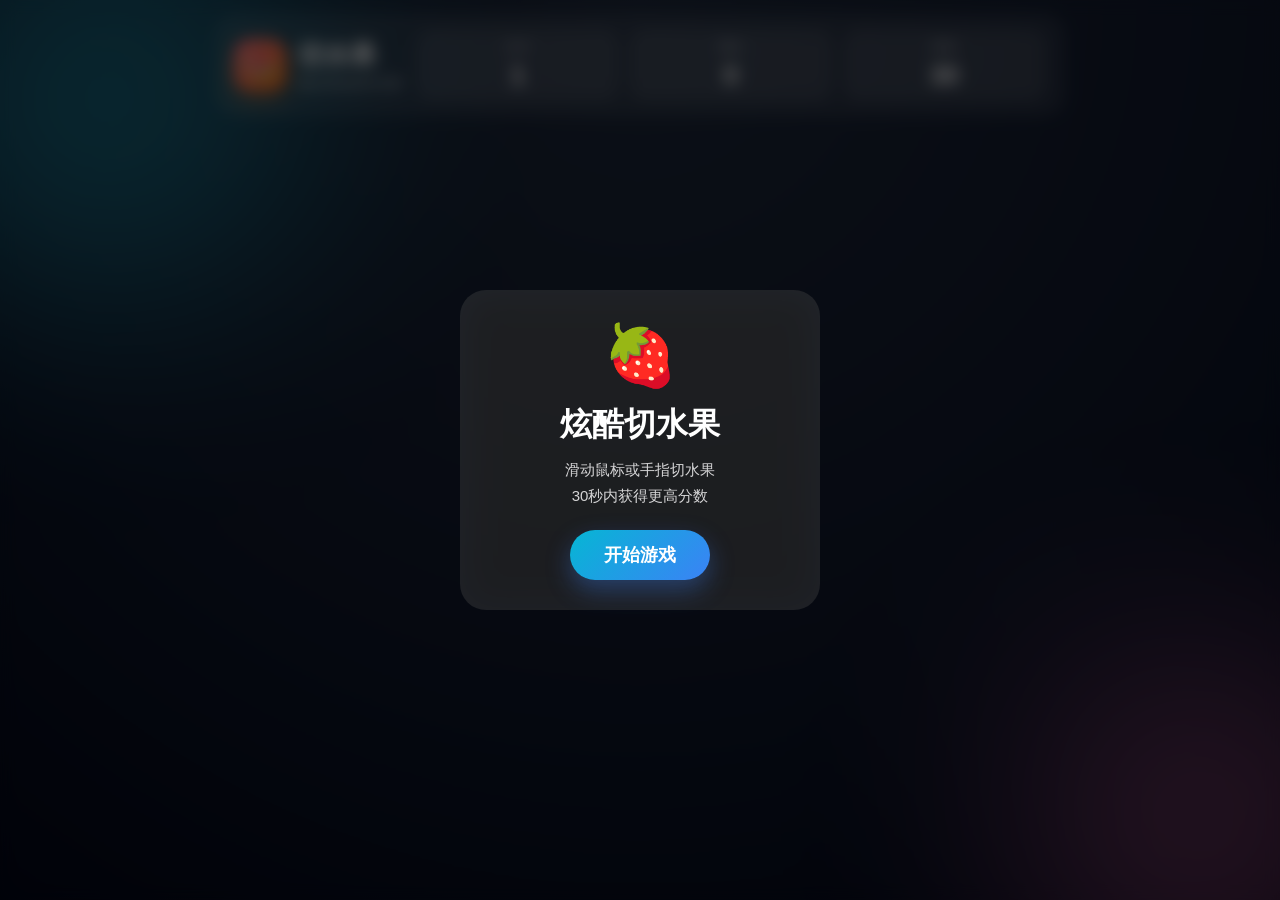
==== commit 5d0be410: "优化" ====
--- a/切水果/index.html
+++ b/切水果/index.html
@@ -176,10 +176,10 @@
       }
 
       .modal-box {
-        width: 320px;
-        max-width: 88vw;
-        padding: 26px 22px;
-        border-radius: 24px;
+        width: 360px;
+        max-width: 90vw;
+        padding: 30px 26px;
+        border-radius: 26px;
         text-align: center;
         color: #fff;
         background: rgba(255, 255, 255, 0.1);
@@ -200,30 +200,30 @@
       }
 
       .modal-icon {
-        font-size: 52px;
+        font-size: 60px;
+        margin-bottom: 12px;
+      }
+
+      .modal-title {
+        font-size: 32px;
+        font-weight: 900;
         margin-bottom: 10px;
-      }
-
-      .modal-title {
-        font-size: 28px;
-        font-weight: 900;
-        margin-bottom: 8px;
       }
 
       .modal-desc {
         line-height: 1.7;
         color: rgba(255, 255, 255, 0.82);
-        margin-bottom: 18px;
-        font-size: 14px;
+        margin-bottom: 22px;
+        font-size: 15px;
       }
 
       .btn {
         border: none;
         cursor: pointer;
-        padding: 11px 28px;
+        padding: 13px 34px;
         border-radius: 999px;
         color: #fff;
-        font-size: 16px;
+        font-size: 18px;
         font-weight: bold;
         background: linear-gradient(135deg, #06b6d4, #3b82f6);
         box-shadow: 0 10px 25px rgba(59, 130, 246, 0.35);
@@ -240,8 +240,8 @@
       }
 
       #nextBtn {
-        margin: 14px auto 0;
-        letter-spacing: 3px;
+        margin: 16px auto 0;
+        letter-spacing: 4px;
         display: block;
       }
 
@@ -281,28 +281,28 @@
         }
 
         .modal-box {
-          width: 280px;
-          padding: 22px 18px;
-          border-radius: 20px;
+          width: 310px;
+          padding: 26px 22px;
+          border-radius: 22px;
         }
 
         .modal-icon {
-          font-size: 44px;
-          margin-bottom: 6px;
+          font-size: 52px;
+          margin-bottom: 8px;
         }
 
         .modal-title {
-          font-size: 22px;
+          font-size: 26px;
         }
 
         .modal-desc {
-          font-size: 13px;
-          margin-bottom: 14px;
+          font-size: 14px;
+          margin-bottom: 18px;
         }
 
         .btn {
-          padding: 10px 22px;
-          font-size: 15px;
+          padding: 12px 28px;
+          font-size: 17px;
         }
       }
 
@@ -351,30 +351,30 @@
         }
 
         .modal-box {
-          width: 250px;
-          padding: 18px 14px;
-          border-radius: 18px;
+          width: 280px;
+          padding: 22px 18px;
+          border-radius: 20px;
         }
 
         .modal-icon {
-          font-size: 38px;
-          margin-bottom: 4px;
+          font-size: 46px;
+          margin-bottom: 6px;
         }
 
         .modal-title {
-          font-size: 20px;
-          margin-bottom: 6px;
+          font-size: 22px;
+          margin-bottom: 8px;
         }
 
         .modal-desc {
-          font-size: 12px;
-          margin-bottom: 12px;
+          font-size: 13px;
+          margin-bottom: 16px;
           line-height: 1.6;
         }
 
         .btn {
-          padding: 9px 18px;
-          font-size: 14px;
+          padding: 11px 24px;
+          font-size: 15px;
         }
       }
     </style>
@@ -574,6 +574,7 @@
 
       function drawTrail() {
         tctx.clearRect(0, 0, w, h);
+        if (!playing) return;
         if (trailPoints.length < 2) return;
 
         tctx.lineCap = "round";
@@ -738,6 +739,7 @@
       function startGame() {
         clearInterval(timer);
         clearTimeout(spawnTimer);
+        clearTimeout(trailFadeTimer);
 
         playing = true;
         score = 0;
@@ -745,6 +747,7 @@
         fruits = [];
         particles = [];
         trailPoints = [];
+        isMoving = false;
         scoreEl.textContent = score;
         timeEl.textContent = time;
 
@@ -768,27 +771,30 @@
         playing = false;
         clearInterval(timer);
         clearTimeout(spawnTimer);
+        clearTimeout(trailFadeTimer);
+        trailPoints = [];
+        isMoving = false;
         bgm.pause();
         if (hitBomb) {
           finalScore.innerHTML = `
           <div style="
-            font-size:26px;
-            margin-bottom:8px;
+            font-size:30px;
+            margin-bottom:10px;
             color:#ef4444;
             font-weight:900;
           ">
             💥 BOOM！
           </div>
 
-          <div style="font-size:14px;">
+          <div style="font-size:15px;">
             你切到了地雷
           </div>
 
           <div style="
-            font-size:56px;
+            font-size:64px;
             font-weight:900;
             color:#fde047;
-            margin:8px 0 4px;
+            margin:10px 0 6px;
           ">
             ${score}
           </div>
@@ -806,9 +812,9 @@
                 : "😊 再接再厉";
 
         finalScore.innerHTML = `
-    <div style="font-size:18px; margin-bottom:8px;">${leveler}</div>
-    <div style="font-size:14px; color:rgba(255,255,255,.78);">最终得分</div>
-    <div style="font-size:56px; font-weight:900; color:#fde047; margin:8px 0 4px;">${score}</div>
+    <div style="font-size:20px; margin-bottom:10px;">${leveler}</div>
+    <div style="font-size:15px; color:rgba(255,255,255,.78);">最终得分</div>
+    <div style="font-size:64px; font-weight:900; color:#fde047; margin:10px 0 6px;">${score}</div>
   `;
         if (score >= 15) {
           document.getElementById("nextBtn").style.display = "block";
@@ -826,6 +832,7 @@
       }
 
       function handleMove(x, y) {
+        if (!playing) return;
         isMoving = true;
         trailPoints.push({ x, y });
 
@@ -848,10 +855,12 @@
         handleMove(e.clientX, e.clientY),
       );
       window.addEventListener("mousedown", () => {
+        if (!playing) return;
         trailPoints = [];
         isMoving = true;
       });
       window.addEventListener("mouseup", () => {
+        if (!playing) return;
         isMoving = false;
       });
 
@@ -859,16 +868,19 @@
       window.addEventListener(
         "touchmove",
         (e) => {
+          if (!playing) return;
           const t = e.touches[0];
           handleMove(t.clientX, t.clientY);
         },
         { passive: false },
       );
       window.addEventListener("touchstart", () => {
+        if (!playing) return;
         trailPoints = [];
         isMoving = true;
       });
       window.addEventListener("touchend", () => {
+        if (!playing) return;
         isMoving = false;
       });
 
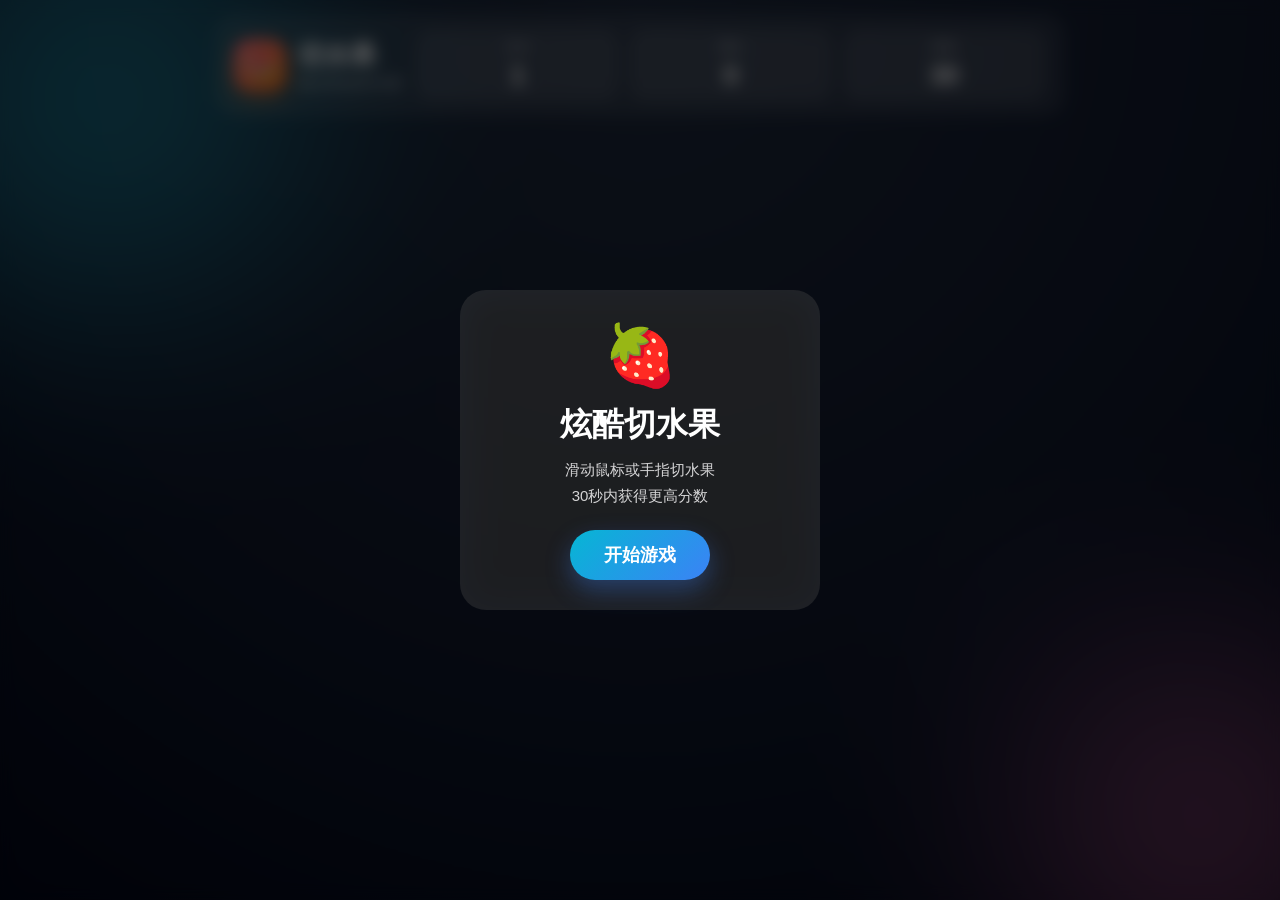
==== commit 45f199cb: "体验优化" ====
--- a/切水果/index.html
+++ b/切水果/index.html
@@ -2,20 +2,38 @@
 <html lang="zh-CN">
   <head>
     <meta charset="UTF-8" />
-    <meta name="viewport" content="width=device-width,initial-scale=1" />
+    <meta
+      name="viewport"
+      content="width=device-width,initial-scale=1,maximum-scale=1,minimum-scale=1,user-scalable=no,viewport-fit=cover"
+    />
     <title>炫酷切水果</title>
 
     <style>
+      html,
+      body {
+        width: 100%;
+        height: 100%;
+        overflow: hidden;
+        overscroll-behavior: none;
+        -webkit-overflow-scrolling: auto;
+        position: fixed;
+        top: 0;
+        left: 0;
+        right: 0;
+        bottom: 0;
+      }
+
       * {
         margin: 0;
         padding: 0;
         box-sizing: border-box;
         user-select: none;
         -webkit-tap-highlight-color: transparent;
+        -webkit-touch-callout: none;
+        touch-action: none;
       }
 
       body {
-        overflow: hidden;
         font-family: "PingFang SC", sans-serif;
         background: radial-gradient(
           circle at top,
@@ -23,7 +41,6 @@
           #0f172a 60%,
           #020617
         );
-        height: 100vh;
       }
 
       .bg {
@@ -884,6 +901,49 @@
         isMoving = false;
       });
 
+      document.addEventListener(
+        "touchmove",
+        function (e) {
+          e.preventDefault();
+        },
+        { passive: false },
+      );
+
+      document.addEventListener(
+        "touchstart",
+        function (e) {
+          if (e.touches.length > 1) {
+            e.preventDefault();
+          }
+        },
+        { passive: false },
+      );
+
+      let lastTouchEnd = 0;
+      document.addEventListener(
+        "touchend",
+        function (e) {
+          const now = Date.now();
+          if (now - lastTouchEnd <= 300) {
+            e.preventDefault();
+          }
+          lastTouchEnd = now;
+        },
+        { passive: false },
+      );
+
+      window.addEventListener("gesturestart", function (e) {
+        e.preventDefault();
+      });
+
+      window.addEventListener("gesturechange", function (e) {
+        e.preventDefault();
+      });
+
+      window.addEventListener("gestureend", function (e) {
+        e.preventDefault();
+      });
+
       document.getElementById("startBtn").addEventListener("click", startGame);
       document
         .getElementById("restartBtn")
